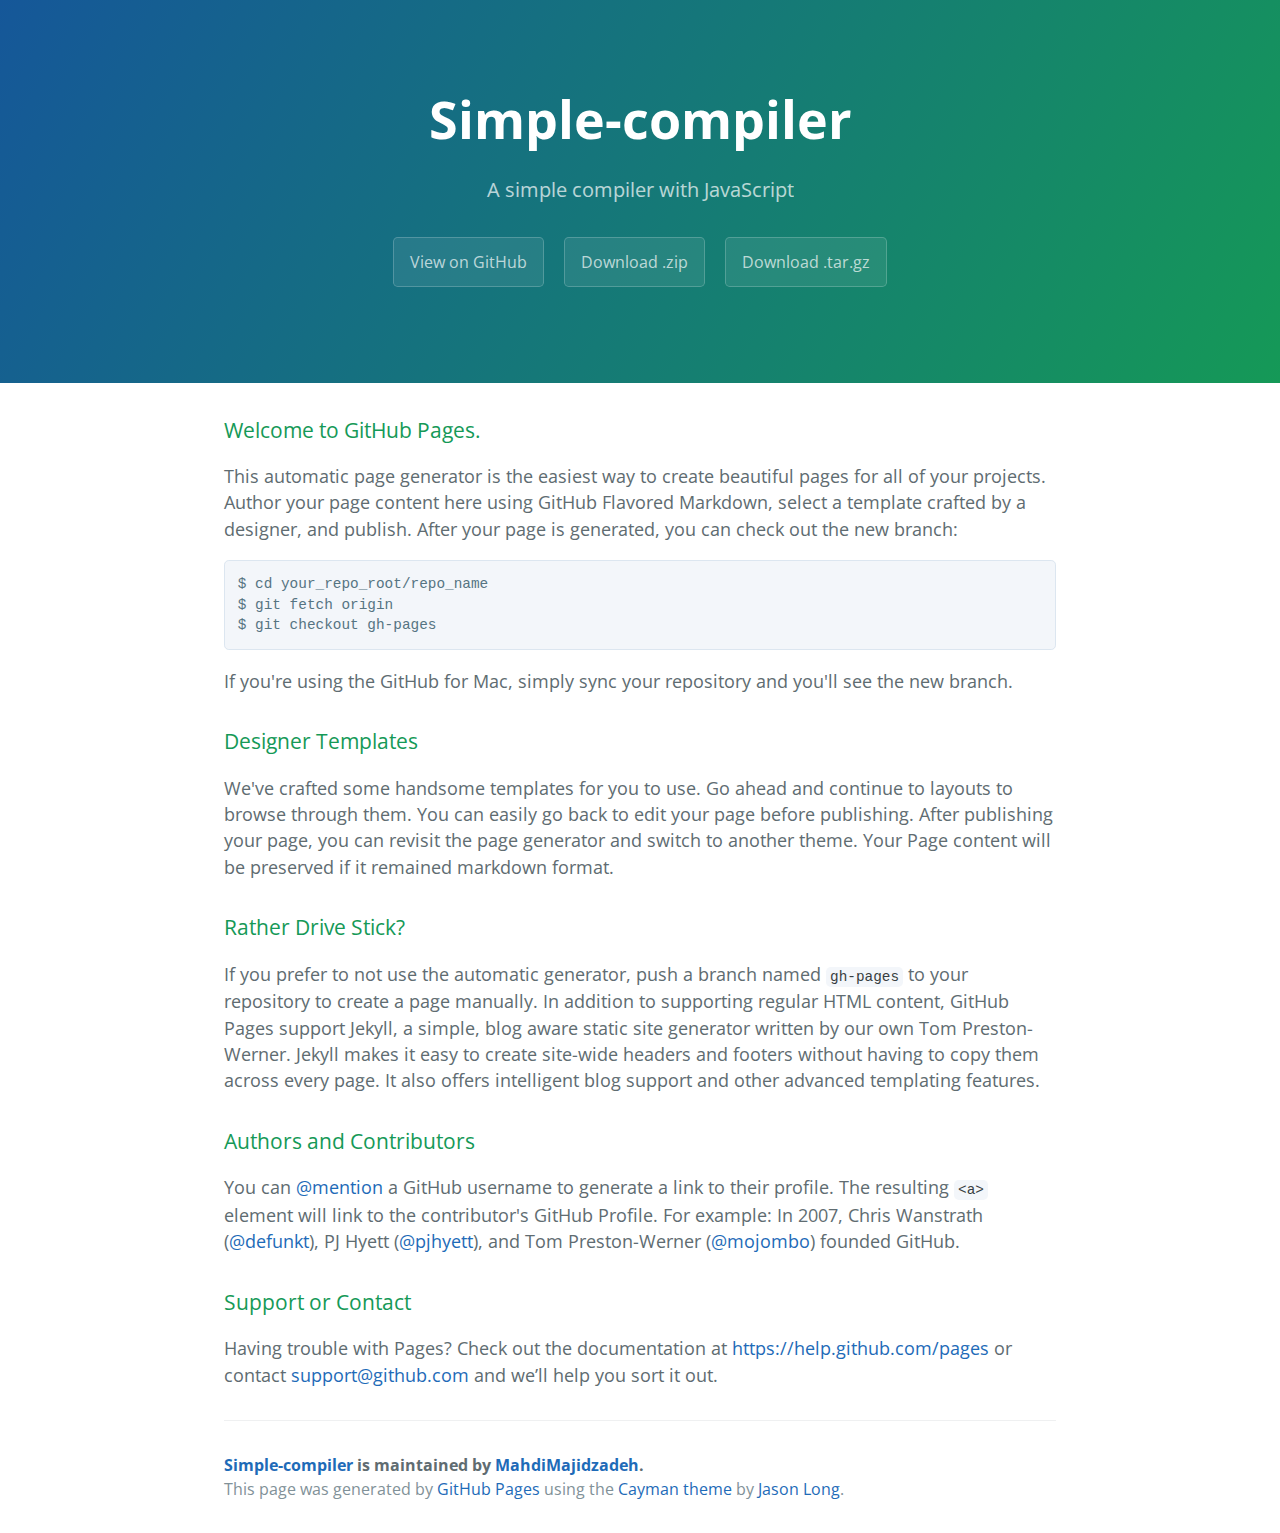
==== index.html @ e1f05516 "Create gh-pages branch via GitHub" ====
<!DOCTYPE html>
<html lang="en-us">
  <head>
    <meta charset="UTF-8">
    <title>Simple-compiler by MahdiMajidzadeh</title>
    <meta name="viewport" content="width=device-width, initial-scale=1">
    <link rel="stylesheet" type="text/css" href="stylesheets/normalize.css" media="screen">
    <link href='http://fonts.googleapis.com/css?family=Open+Sans:400,700' rel='stylesheet' type='text/css'>
    <link rel="stylesheet" type="text/css" href="stylesheets/stylesheet.css" media="screen">
    <link rel="stylesheet" type="text/css" href="stylesheets/github-light.css" media="screen">
  </head>
  <body>
    <section class="page-header">
      <h1 class="project-name">Simple-compiler</h1>
      <h2 class="project-tagline">A simple compiler with JavaScript</h2>
      <a href="https://github.com/MahdiMajidzadeh/simple-compiler" class="btn">View on GitHub</a>
      <a href="https://github.com/MahdiMajidzadeh/simple-compiler/zipball/master" class="btn">Download .zip</a>
      <a href="https://github.com/MahdiMajidzadeh/simple-compiler/tarball/master" class="btn">Download .tar.gz</a>
    </section>

    <section class="main-content">
      <h3>
<a id="welcome-to-github-pages" class="anchor" href="#welcome-to-github-pages" aria-hidden="true"><span class="octicon octicon-link"></span></a>Welcome to GitHub Pages.</h3>

<p>This automatic page generator is the easiest way to create beautiful pages for all of your projects. Author your page content here using GitHub Flavored Markdown, select a template crafted by a designer, and publish. After your page is generated, you can check out the new branch:</p>

<pre><code>$ cd your_repo_root/repo_name
$ git fetch origin
$ git checkout gh-pages
</code></pre>

<p>If you're using the GitHub for Mac, simply sync your repository and you'll see the new branch.</p>

<h3>
<a id="designer-templates" class="anchor" href="#designer-templates" aria-hidden="true"><span class="octicon octicon-link"></span></a>Designer Templates</h3>

<p>We've crafted some handsome templates for you to use. Go ahead and continue to layouts to browse through them. You can easily go back to edit your page before publishing. After publishing your page, you can revisit the page generator and switch to another theme. Your Page content will be preserved if it remained markdown format.</p>

<h3>
<a id="rather-drive-stick" class="anchor" href="#rather-drive-stick" aria-hidden="true"><span class="octicon octicon-link"></span></a>Rather Drive Stick?</h3>

<p>If you prefer to not use the automatic generator, push a branch named <code>gh-pages</code> to your repository to create a page manually. In addition to supporting regular HTML content, GitHub Pages support Jekyll, a simple, blog aware static site generator written by our own Tom Preston-Werner. Jekyll makes it easy to create site-wide headers and footers without having to copy them across every page. It also offers intelligent blog support and other advanced templating features.</p>

<h3>
<a id="authors-and-contributors" class="anchor" href="#authors-and-contributors" aria-hidden="true"><span class="octicon octicon-link"></span></a>Authors and Contributors</h3>

<p>You can <a href="https://github.com/blog/821" class="user-mention">@mention</a> a GitHub username to generate a link to their profile. The resulting <code>&lt;a&gt;</code> element will link to the contributor's GitHub Profile. For example: In 2007, Chris Wanstrath (<a href="https://github.com/defunkt" class="user-mention">@defunkt</a>), PJ Hyett (<a href="https://github.com/pjhyett" class="user-mention">@pjhyett</a>), and Tom Preston-Werner (<a href="https://github.com/mojombo" class="user-mention">@mojombo</a>) founded GitHub.</p>

<h3>
<a id="support-or-contact" class="anchor" href="#support-or-contact" aria-hidden="true"><span class="octicon octicon-link"></span></a>Support or Contact</h3>

<p>Having trouble with Pages? Check out the documentation at <a href="https://help.github.com/pages">https://help.github.com/pages</a> or contact <a href="mailto:support@github.com">support@github.com</a> and we’ll help you sort it out.</p>

      <footer class="site-footer">
        <span class="site-footer-owner"><a href="https://github.com/MahdiMajidzadeh/simple-compiler">Simple-compiler</a> is maintained by <a href="https://github.com/MahdiMajidzadeh">MahdiMajidzadeh</a>.</span>

        <span class="site-footer-credits">This page was generated by <a href="https://pages.github.com">GitHub Pages</a> using the <a href="https://github.com/jasonlong/cayman-theme">Cayman theme</a> by <a href="https://twitter.com/jasonlong">Jason Long</a>.</span>
      </footer>

    </section>

  
  </body>
</html>
---- stylesheets/stylesheet.css ----
* {
  box-sizing: border-box; }

body {
  padding: 0;
  margin: 0;
  font-family: "Open Sans", "Helvetica Neue", Helvetica, Arial, sans-serif;
  font-size: 16px;
  line-height: 1.5;
  color: #606c71; }

a {
  color: #1e6bb8;
  text-decoration: none; }
  a:hover {
    text-decoration: underline; }

.btn {
  display: inline-block;
  margin-bottom: 1rem;
  color: rgba(255, 255, 255, 0.7);
  background-color: rgba(255, 255, 255, 0.08);
  border-color: rgba(255, 255, 255, 0.2);
  border-style: solid;
  border-width: 1px;
  border-radius: 0.3rem;
  transition: color 0.2s, background-color 0.2s, border-color 0.2s; }
  .btn + .btn {
    margin-left: 1rem; }

.btn:hover {
  color: rgba(255, 255, 255, 0.8);
  text-decoration: none;
  background-color: rgba(255, 255, 255, 0.2);
  border-color: rgba(255, 255, 255, 0.3); }

@media screen and (min-width: 64em) {
  .btn {
    padding: 0.75rem 1rem; } }

@media screen and (min-width: 42em) and (max-width: 64em) {
  .btn {
    padding: 0.6rem 0.9rem;
    font-size: 0.9rem; } }

@media screen and (max-width: 42em) {
  .btn {
    display: block;
    width: 100%;
    padding: 0.75rem;
    font-size: 0.9rem; }
    .btn + .btn {
      margin-top: 1rem;
      margin-left: 0; } }

.page-header {
  color: #fff;
  text-align: center;
  background-color: #159957;
  background-image: linear-gradient(120deg, #155799, #159957); }

@media screen and (min-width: 64em) {
  .page-header {
    padding: 5rem 6rem; } }

@media screen and (min-width: 42em) and (max-width: 64em) {
  .page-header {
    padding: 3rem 4rem; } }

@media screen and (max-width: 42em) {
  .page-header {
    padding: 2rem 1rem; } }

.project-name {
  margin-top: 0;
  margin-bottom: 0.1rem; }

@media screen and (min-width: 64em) {
  .project-name {
    font-size: 3.25rem; } }

@media screen and (min-width: 42em) and (max-width: 64em) {
  .project-name {
    font-size: 2.25rem; } }

@media screen and (max-width: 42em) {
  .project-name {
    font-size: 1.75rem; } }

.project-tagline {
  margin-bottom: 2rem;
  font-weight: normal;
  opacity: 0.7; }

@media screen and (min-width: 64em) {
  .project-tagline {
    font-size: 1.25rem; } }

@media screen and (min-width: 42em) and (max-width: 64em) {
  .project-tagline {
    font-size: 1.15rem; } }

@media screen and (max-width: 42em) {
  .project-tagline {
    font-size: 1rem; } }

.main-content :first-child {
  margin-top: 0; }
.main-content img {
  max-width: 100%; }
.main-content h1, .main-content h2, .main-content h3, .main-content h4, .main-content h5, .main-content h6 {
  margin-top: 2rem;
  margin-bottom: 1rem;
  font-weight: normal;
  color: #159957; }
.main-content p {
  margin-bottom: 1em; }
.main-content code {
  padding: 2px 4px;
  font-family: Consolas, "Liberation Mono", Menlo, Courier, monospace;
  font-size: 0.9rem;
  color: #383e41;
  background-color: #f3f6fa;
  border-radius: 0.3rem; }
.main-content pre {
  padding: 0.8rem;
  margin-top: 0;
  margin-bottom: 1rem;
  font: 1rem Consolas, "Liberation Mono", Menlo, Courier, monospace;
  color: #567482;
  word-wrap: normal;
  background-color: #f3f6fa;
  border: solid 1px #dce6f0;
  border-radius: 0.3rem; }
  .main-content pre > code {
    padding: 0;
    margin: 0;
    font-size: 0.9rem;
    color: #567482;
    word-break: normal;
    white-space: pre;
    background: transparent;
    border: 0; }
.main-content .highlight {
  margin-bottom: 1rem; }
  .main-content .highlight pre {
    margin-bottom: 0;
    word-break: normal; }
.main-content .highlight pre, .main-content pre {
  padding: 0.8rem;
  overflow: auto;
  font-size: 0.9rem;
  line-height: 1.45;
  border-radius: 0.3rem; }
.main-content pre code, .main-content pre tt {
  display: inline;
  max-width: initial;
  padding: 0;
  margin: 0;
  overflow: initial;
  line-height: inherit;
  word-wrap: normal;
  background-color: transparent;
  border: 0; }
  .main-content pre code:before, .main-content pre code:after, .main-content pre tt:before, .main-content pre tt:after {
    content: normal; }
.main-content ul, .main-content ol {
  margin-top: 0; }
.main-content blockquote {
  padding: 0 1rem;
  margin-left: 0;
  color: #819198;
  border-left: 0.3rem solid #dce6f0; }
  .main-content blockquote > :first-child {
    margin-top: 0; }
  .main-content blockquote > :last-child {
    margin-bottom: 0; }
.main-content table {
  display: block;
  width: 100%;
  overflow: auto;
  word-break: normal;
  word-break: keep-all; }
  .main-content table th {
    font-weight: bold; }
  .main-content table th, .main-content table td {
    padding: 0.5rem 1rem;
    border: 1px solid #e9ebec; }
.main-content dl {
  padding: 0; }
  .main-content dl dt {
    padding: 0;
    margin-top: 1rem;
    font-size: 1rem;
    font-weight: bold; }
  .main-content dl dd {
    padding: 0;
    margin-bottom: 1rem; }
.main-content hr {
  height: 2px;
  padding: 0;
  margin: 1rem 0;
  background-color: #eff0f1;
  border: 0; }

@media screen and (min-width: 64em) {
  .main-content {
    max-width: 64rem;
    padding: 2rem 6rem;
    margin: 0 auto;
    font-size: 1.1rem; } }

@media screen and (min-width: 42em) and (max-width: 64em) {
  .main-content {
    padding: 2rem 4rem;
    font-size: 1.1rem; } }

@media screen and (max-width: 42em) {
  .main-content {
    padding: 2rem 1rem;
    font-size: 1rem; } }

.site-footer {
  padding-top: 2rem;
  margin-top: 2rem;
  border-top: solid 1px #eff0f1; }

.site-footer-owner {
  display: block;
  font-weight: bold; }

.site-footer-credits {
  color: #819198; }

@media screen and (min-width: 64em) {
  .site-footer {
    font-size: 1rem; } }

@media screen and (min-width: 42em) and (max-width: 64em) {
  .site-footer {
    font-size: 1rem; } }

@media screen and (max-width: 42em) {
  .site-footer {
    font-size: 0.9rem; } }
---- stylesheets/github-light.css ----
/*
   Copyright 2014 GitHub Inc.

   Licensed under the Apache License, Version 2.0 (the "License");
   you may not use this file except in compliance with the License.
   You may obtain a copy of the License at

       http://www.apache.org/licenses/LICENSE-2.0

   Unless required by applicable law or agreed to in writing, software
   distributed under the License is distributed on an "AS IS" BASIS,
   WITHOUT WARRANTIES OR CONDITIONS OF ANY KIND, either express or implied.
   See the License for the specific language governing permissions and
   limitations under the License.

*/

.pl-c /* comment */ {
  color: #969896;
}

.pl-c1      /* constant, markup.raw, meta.diff.header, meta.module-reference, meta.property-name, support, support.constant, support.variable, variable.other.constant */,
.pl-s .pl-v /* string variable */ {
  color: #0086b3;
}

.pl-e  /* entity */,
.pl-en /* entity.name */ {
  color: #795da3;
}

.pl-s .pl-s1 /* string source */,
.pl-smi      /* storage.modifier.import, storage.modifier.package, storage.type.java, variable.other, variable.parameter.function */ {
  color: #333;
}

.pl-ent /* entity.name.tag */ {
  color: #63a35c;
}

.pl-k /* keyword, storage, storage.type */ {
  color: #a71d5d;
}

.pl-pds              /* punctuation.definition.string, string.regexp.character-class */,
.pl-s                /* string */,
.pl-s .pl-pse .pl-s1 /* string punctuation.section.embedded source */,
.pl-sr               /* string.regexp */,
.pl-sr .pl-cce       /* string.regexp constant.character.escape */,
.pl-sr .pl-sra       /* string.regexp string.regexp.arbitrary-repitition */,
.pl-sr .pl-sre       /* string.regexp source.ruby.embedded */ {
  color: #183691;
}

.pl-v /* variable */ {
  color: #ed6a43;
}

.pl-id /* invalid.deprecated */ {
  color: #b52a1d;
}

.pl-ii /* invalid.illegal */ {
  background-color: #b52a1d;
  color: #f8f8f8;
}

.pl-sr .pl-cce /* string.regexp constant.character.escape */ {
  color: #63a35c;
  font-weight: bold;
}

.pl-ml /* markup.list */ {
  color: #693a17;
}

.pl-mh        /* markup.heading */,
.pl-mh .pl-en /* markup.heading entity.name */,
.pl-ms        /* meta.separator */ {
  color: #1d3e81;
  font-weight: bold;
}

.pl-mq /* markup.quote */ {
  color: #008080;
}

.pl-mi /* markup.italic */ {
  color: #333;
  font-style: italic;
}

.pl-mb /* markup.bold */ {
  color: #333;
  font-weight: bold;
}

.pl-md /* markup.deleted, meta.diff.header.from-file */ {
  background-color: #ffecec;
  color: #bd2c00;
}

.pl-mi1 /* markup.inserted, meta.diff.header.to-file */ {
  background-color: #eaffea;
  color: #55a532;
}

.pl-mdr /* meta.diff.range */ {
  color: #795da3;
  font-weight: bold;
}

.pl-mo /* meta.output */ {
  color: #1d3e81;
}
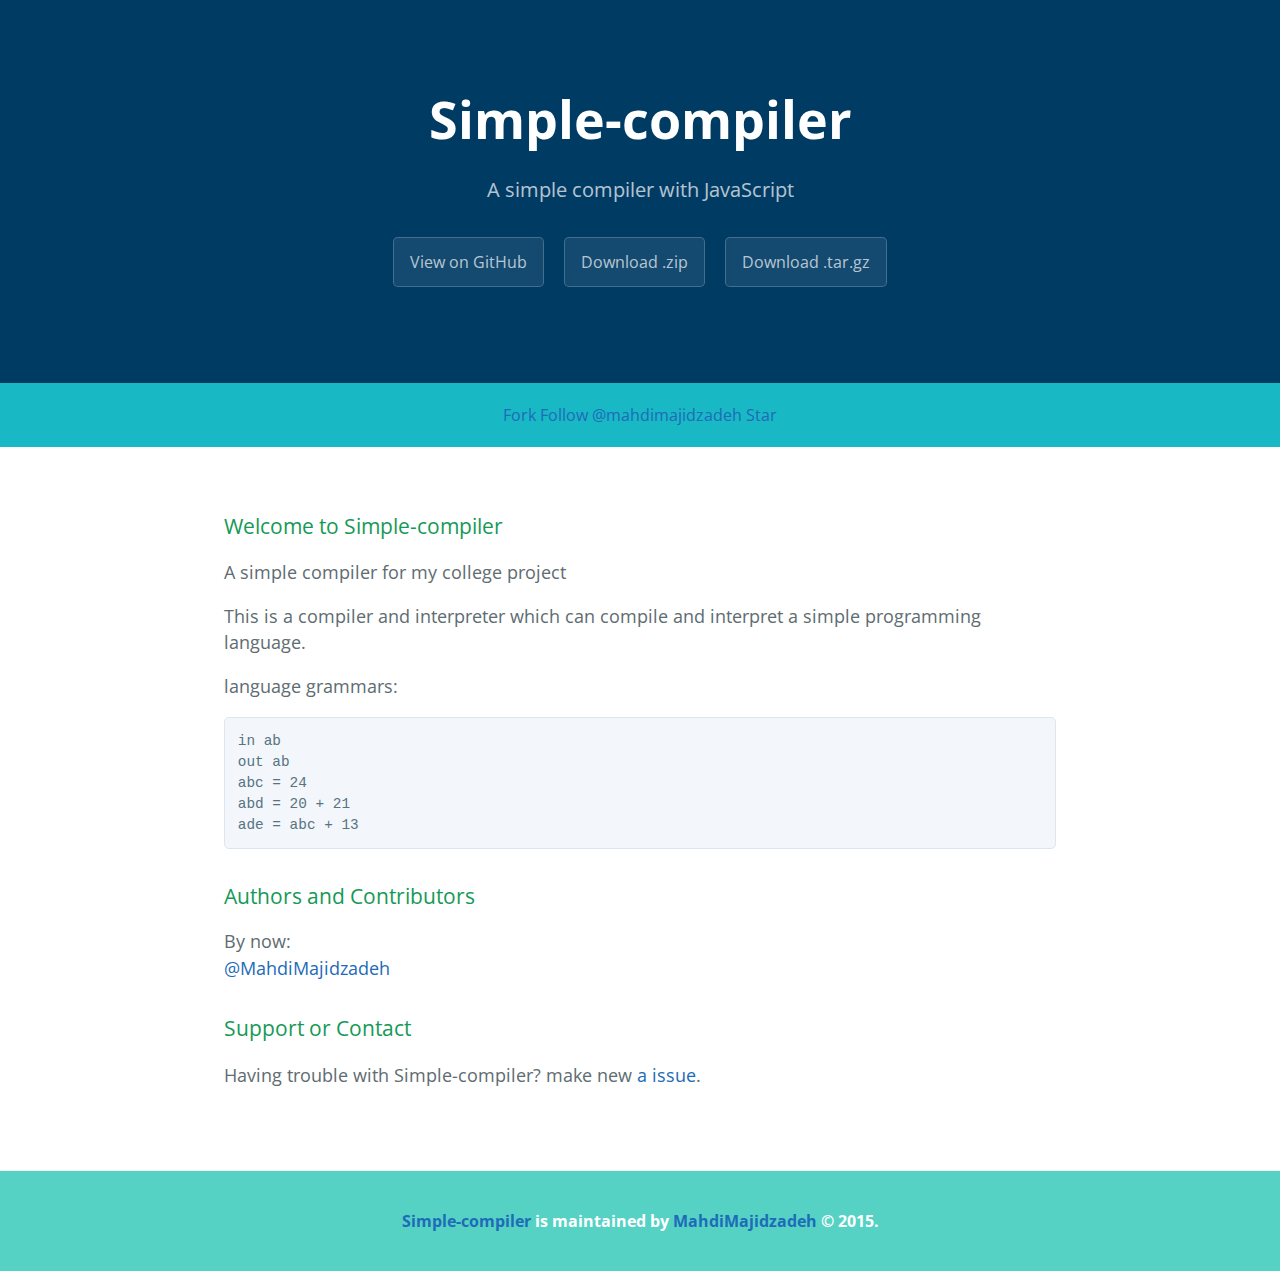
==== commit b945040d: "some changes in both style and content" ====
--- a/index.html
+++ b/index.html
@@ -1,65 +1,61 @@
 <!DOCTYPE html>
 <html lang="en-us">
-  <head>
-    <meta charset="UTF-8">
-    <title>Simple-compiler by MahdiMajidzadeh</title>
-    <meta name="viewport" content="width=device-width, initial-scale=1">
-    <link rel="stylesheet" type="text/css" href="stylesheets/normalize.css" media="screen">
-    <link href='http://fonts.googleapis.com/css?family=Open+Sans:400,700' rel='stylesheet' type='text/css'>
-    <link rel="stylesheet" type="text/css" href="stylesheets/stylesheet.css" media="screen">
-    <link rel="stylesheet" type="text/css" href="stylesheets/github-light.css" media="screen">
-  </head>
-  <body>
-    <section class="page-header">
-      <h1 class="project-name">Simple-compiler</h1>
-      <h2 class="project-tagline">A simple compiler with JavaScript</h2>
-      <a href="https://github.com/MahdiMajidzadeh/simple-compiler" class="btn">View on GitHub</a>
-      <a href="https://github.com/MahdiMajidzadeh/simple-compiler/zipball/master" class="btn">Download .zip</a>
-      <a href="https://github.com/MahdiMajidzadeh/simple-compiler/tarball/master" class="btn">Download .tar.gz</a>
-    </section>
 
-    <section class="main-content">
-      <h3>
-<a id="welcome-to-github-pages" class="anchor" href="#welcome-to-github-pages" aria-hidden="true"><span class="octicon octicon-link"></span></a>Welcome to GitHub Pages.</h3>
+<head>
+	<meta charset="UTF-8">
+	<title>Simple-compiler by MahdiMajidzadeh</title>
+	<meta name="viewport" content="width=device-width, initial-scale=1">
+	<link rel="stylesheet" type="text/css" href="stylesheets/normalize.css" media="screen">
+	<link href='http://fonts.googleapis.com/css?family=Open+Sans:400,700' rel='stylesheet' type='text/css'>
+	<link rel="stylesheet" type="text/css" href="stylesheets/stylesheet.css" media="screen">
+	<link rel="stylesheet" type="text/css" href="stylesheets/github-light.css" media="screen">
+</head>
 
-<p>This automatic page generator is the easiest way to create beautiful pages for all of your projects. Author your page content here using GitHub Flavored Markdown, select a template crafted by a designer, and publish. After your page is generated, you can check out the new branch:</p>
+<body>
+	<section class="page-header">
+		<h1 class="project-name">Simple-compiler</h1>
+		<h2 class="project-tagline">A simple compiler with JavaScript</h2>
+		<a href="https://github.com/MahdiMajidzadeh/simple-compiler" class="btn">View on GitHub</a>
+		<a href="https://github.com/MahdiMajidzadeh/simple-compiler/zipball/master" class="btn">Download .zip</a>
+		<a href="https://github.com/MahdiMajidzadeh/simple-compiler/tarball/master" class="btn">Download .tar.gz</a>
+	</section>
+	<section class="btnarea">
+		<a class="github-button" href="https://github.com/mahdimajidzadeh/simple-compiler/fork" aria-label="Fork mahdimajidzadeh/simple-compiler on GitHub">Fork</a>
+		<a class="github-button" href="https://github.com/mahdimajidzadeh" aria-label="Follow @mahdimajidzadeh on GitHub">Follow @mahdimajidzadeh</a>
+		<a class="github-button" href="https://github.com/mahdimajidzadeh/simple-compiler" aria-label="Star mahdimajidzadeh/simple-compiler on GitHub">Star</a>
+	</section>
 
-<pre><code>$ cd your_repo_root/repo_name
-$ git fetch origin
-$ git checkout gh-pages
-</code></pre>
+	<section class="main-content">
+		<a href="https://github.com/mahdimajidzadeh/simple-compiler"><h3>Welcome to Simple-compiler</h3></a>
 
-<p>If you're using the GitHub for Mac, simply sync your repository and you'll see the new branch.</p>
+		<p>A simple compiler for my college project</p>
+<p>
+This is a compiler and interpreter which can compile and interpret a simple programming language.
+</p>
+<p>language grammars:</p>
+<pre>
+in ab
+out ab
+abc = 24
+abd = 20 + 21
+ade = abc + 13</pre>
 
-<h3>
-<a id="designer-templates" class="anchor" href="#designer-templates" aria-hidden="true"><span class="octicon octicon-link"></span></a>Designer Templates</h3>
+		<h3>Authors and Contributors</h3>
+		<p class="mention">By now:</p>
+		<p class="mention"><a href="https://github.com/mahdimajidzadeh" class="user-mention">@MahdiMajidzadeh</a></p>
 
-<p>We've crafted some handsome templates for you to use. Go ahead and continue to layouts to browse through them. You can easily go back to edit your page before publishing. After publishing your page, you can revisit the page generator and switch to another theme. Your Page content will be preserved if it remained markdown format.</p>
-
-<h3>
-<a id="rather-drive-stick" class="anchor" href="#rather-drive-stick" aria-hidden="true"><span class="octicon octicon-link"></span></a>Rather Drive Stick?</h3>
-
-<p>If you prefer to not use the automatic generator, push a branch named <code>gh-pages</code> to your repository to create a page manually. In addition to supporting regular HTML content, GitHub Pages support Jekyll, a simple, blog aware static site generator written by our own Tom Preston-Werner. Jekyll makes it easy to create site-wide headers and footers without having to copy them across every page. It also offers intelligent blog support and other advanced templating features.</p>
-
-<h3>
-<a id="authors-and-contributors" class="anchor" href="#authors-and-contributors" aria-hidden="true"><span class="octicon octicon-link"></span></a>Authors and Contributors</h3>
-
-<p>You can <a href="https://github.com/blog/821" class="user-mention">@mention</a> a GitHub username to generate a link to their profile. The resulting <code>&lt;a&gt;</code> element will link to the contributor's GitHub Profile. For example: In 2007, Chris Wanstrath (<a href="https://github.com/defunkt" class="user-mention">@defunkt</a>), PJ Hyett (<a href="https://github.com/pjhyett" class="user-mention">@pjhyett</a>), and Tom Preston-Werner (<a href="https://github.com/mojombo" class="user-mention">@mojombo</a>) founded GitHub.</p>
-
-<h3>
+		<h3>
 <a id="support-or-contact" class="anchor" href="#support-or-contact" aria-hidden="true"><span class="octicon octicon-link"></span></a>Support or Contact</h3>
 
-<p>Having trouble with Pages? Check out the documentation at <a href="https://help.github.com/pages">https://help.github.com/pages</a> or contact <a href="mailto:support@github.com">support@github.com</a> and we’ll help you sort it out.</p>
+		<p>Having trouble with Simple-compiler? make new <a href="https://github.com/MahdiMajidzadeh/simple-compiler/issues">a issue</a>.</p>
 
-      <footer class="site-footer">
-        <span class="site-footer-owner"><a href="https://github.com/MahdiMajidzadeh/simple-compiler">Simple-compiler</a> is maintained by <a href="https://github.com/MahdiMajidzadeh">MahdiMajidzadeh</a>.</span>
+	</section>
+	<footer class="site-footer">
+			<span class="site-footer-owner"><a href="https://github.com/MahdiMajidzadeh/simple-compiler">Simple-compiler</a> is maintained by <a href="https://github.com/MahdiMajidzadeh">MahdiMajidzadeh</a> &copy; 2015.</span>
 
-        <span class="site-footer-credits">This page was generated by <a href="https://pages.github.com">GitHub Pages</a> using the <a href="https://github.com/jasonlong/cayman-theme">Cayman theme</a> by <a href="https://twitter.com/jasonlong">Jason Long</a>.</span>
-      </footer>
+		</footer>
+	<script async defer id="github-bjs" src="https://buttons.github.io/buttons.js"></script>
 
-    </section>
+</body>
 
-  
-  </body>
-</html>
-
+</html>--- a/stylesheets/stylesheet.css
+++ b/stylesheets/stylesheet.css
@@ -1,245 +1,374 @@
 * {
-  box-sizing: border-box; }
+	box-sizing: border-box;
+}
 
 body {
-  padding: 0;
-  margin: 0;
-  font-family: "Open Sans", "Helvetica Neue", Helvetica, Arial, sans-serif;
-  font-size: 16px;
-  line-height: 1.5;
-  color: #606c71; }
+	padding: 0;
+	margin: 0;
+	font-family: "Open Sans", "Helvetica Neue", Helvetica, Arial, sans-serif;
+	font-size: 16px;
+	line-height: 1.5;
+	color: #606c71;
+}
 
 a {
-  color: #1e6bb8;
-  text-decoration: none; }
-  a:hover {
-    text-decoration: underline; }
+	color: #1e6bb8;
+	text-decoration: none;
+}
+
+a:hover {
+	text-decoration: underline;
+}
 
 .btn {
-  display: inline-block;
-  margin-bottom: 1rem;
-  color: rgba(255, 255, 255, 0.7);
-  background-color: rgba(255, 255, 255, 0.08);
-  border-color: rgba(255, 255, 255, 0.2);
-  border-style: solid;
-  border-width: 1px;
-  border-radius: 0.3rem;
-  transition: color 0.2s, background-color 0.2s, border-color 0.2s; }
-  .btn + .btn {
-    margin-left: 1rem; }
+	display: inline-block;
+	margin-bottom: 1rem;
+	color: rgba(255, 255, 255, 0.7);
+	background-color: rgba(255, 255, 255, 0.08);
+	border-color: rgba(255, 255, 255, 0.2);
+	border-style: solid;
+	border-width: 1px;
+	border-radius: 0.3rem;
+	transition: color 0.2s, background-color 0.2s, border-color 0.2s;
+}
+
+.btn + .btn {
+	margin-left: 1rem;
+}
 
 .btn:hover {
-  color: rgba(255, 255, 255, 0.8);
-  text-decoration: none;
-  background-color: rgba(255, 255, 255, 0.2);
-  border-color: rgba(255, 255, 255, 0.3); }
-
-@media screen and (min-width: 64em) {
-  .btn {
-    padding: 0.75rem 1rem; } }
-
-@media screen and (min-width: 42em) and (max-width: 64em) {
-  .btn {
-    padding: 0.6rem 0.9rem;
-    font-size: 0.9rem; } }
-
-@media screen and (max-width: 42em) {
-  .btn {
-    display: block;
-    width: 100%;
-    padding: 0.75rem;
-    font-size: 0.9rem; }
-    .btn + .btn {
-      margin-top: 1rem;
-      margin-left: 0; } }
+	color: rgba(255, 255, 255, 0.8);
+	text-decoration: none;
+	background-color: rgba(255, 255, 255, 0.2);
+	border-color: rgba(255, 255, 255, 0.3);
+}
+
+@media screen and (min-width: 64em) {
+	.btn {
+		padding: 0.75rem 1rem;
+	}
+}
+
+@media screen and (min-width: 42em) and (max-width: 64em) {
+	.btn {
+		padding: 0.6rem 0.9rem;
+		font-size: 0.9rem;
+	}
+}
+
+@media screen and (max-width: 42em) {
+	.btn {
+		display: block;
+		width: 100%;
+		padding: 0.75rem;
+		font-size: 0.9rem;
+	}
+	.btn + .btn {
+		margin-top: 1rem;
+		margin-left: 0;
+	}
+}
 
 .page-header {
-  color: #fff;
-  text-align: center;
-  background-color: #159957;
-  background-image: linear-gradient(120deg, #155799, #159957); }
-
-@media screen and (min-width: 64em) {
-  .page-header {
-    padding: 5rem 6rem; } }
-
-@media screen and (min-width: 42em) and (max-width: 64em) {
-  .page-header {
-    padding: 3rem 4rem; } }
-
-@media screen and (max-width: 42em) {
-  .page-header {
-    padding: 2rem 1rem; } }
+	color: #fff;
+	text-align: center;
+	background-color: #003B64;
+}
+
+@media screen and (min-width: 64em) {
+	.page-header {
+		padding: 5rem 6rem;
+	}
+}
+
+@media screen and (min-width: 42em) and (max-width: 64em) {
+	.page-header {
+		padding: 3rem 4rem;
+	}
+}
+
+@media screen and (max-width: 42em) {
+	.page-header {
+		padding: 2rem 1rem;
+	}
+}
 
 .project-name {
-  margin-top: 0;
-  margin-bottom: 0.1rem; }
-
-@media screen and (min-width: 64em) {
-  .project-name {
-    font-size: 3.25rem; } }
-
-@media screen and (min-width: 42em) and (max-width: 64em) {
-  .project-name {
-    font-size: 2.25rem; } }
-
-@media screen and (max-width: 42em) {
-  .project-name {
-    font-size: 1.75rem; } }
+	margin-top: 0;
+	margin-bottom: 0.1rem;
+}
+
+@media screen and (min-width: 64em) {
+	.project-name {
+		font-size: 3.25rem;
+	}
+}
+
+@media screen and (min-width: 42em) and (max-width: 64em) {
+	.project-name {
+		font-size: 2.25rem;
+	}
+}
+
+@media screen and (max-width: 42em) {
+	.project-name {
+		font-size: 1.75rem;
+	}
+}
 
 .project-tagline {
-  margin-bottom: 2rem;
-  font-weight: normal;
-  opacity: 0.7; }
-
-@media screen and (min-width: 64em) {
-  .project-tagline {
-    font-size: 1.25rem; } }
-
-@media screen and (min-width: 42em) and (max-width: 64em) {
-  .project-tagline {
-    font-size: 1.15rem; } }
-
-@media screen and (max-width: 42em) {
-  .project-tagline {
-    font-size: 1rem; } }
-
-.main-content :first-child {
-  margin-top: 0; }
+	margin-bottom: 2rem;
+	font-weight: normal;
+	opacity: 0.7;
+}
+
+@media screen and (min-width: 64em) {
+	.project-tagline {
+		font-size: 1.25rem;
+	}
+}
+
+@media screen and (min-width: 42em) and (max-width: 64em) {
+	.project-tagline {
+		font-size: 1.15rem;
+	}
+}
+
+@media screen and (max-width: 42em) {
+	.project-tagline {
+		font-size: 1rem;
+	}
+}
+
+.main-content:first-child {
+	margin-top: 0;
+}
+
 .main-content img {
-  max-width: 100%; }
-.main-content h1, .main-content h2, .main-content h3, .main-content h4, .main-content h5, .main-content h6 {
-  margin-top: 2rem;
-  margin-bottom: 1rem;
-  font-weight: normal;
-  color: #159957; }
+	max-width: 100%;
+}
+
+.main-content h1,
+.main-content h2,
+.main-content h3,
+.main-content h4,
+.main-content h5,
+.main-content h6 {
+	margin-top: 2rem;
+	margin-bottom: 1rem;
+	font-weight: normal;
+	color: #159957;
+}
+
 .main-content p {
-  margin-bottom: 1em; }
+	margin-bottom: 1em;
+}
+
 .main-content code {
-  padding: 2px 4px;
-  font-family: Consolas, "Liberation Mono", Menlo, Courier, monospace;
-  font-size: 0.9rem;
-  color: #383e41;
-  background-color: #f3f6fa;
-  border-radius: 0.3rem; }
+	padding: 2px 4px;
+	font-family: Consolas, "Liberation Mono", Menlo, Courier, monospace;
+	font-size: 0.9rem;
+	color: #383e41;
+	background-color: #f3f6fa;
+	border-radius: 0.3rem;
+}
+
 .main-content pre {
-  padding: 0.8rem;
-  margin-top: 0;
-  margin-bottom: 1rem;
-  font: 1rem Consolas, "Liberation Mono", Menlo, Courier, monospace;
-  color: #567482;
-  word-wrap: normal;
-  background-color: #f3f6fa;
-  border: solid 1px #dce6f0;
-  border-radius: 0.3rem; }
-  .main-content pre > code {
-    padding: 0;
-    margin: 0;
-    font-size: 0.9rem;
-    color: #567482;
-    word-break: normal;
-    white-space: pre;
-    background: transparent;
-    border: 0; }
+	padding: 0.8rem;
+	margin-top: 0;
+	margin-bottom: 1rem;
+	font: 1rem Consolas, "Liberation Mono", Menlo, Courier, monospace;
+	color: #567482;
+	word-wrap: normal;
+	background-color: #f3f6fa;
+	border: solid 1px #dce6f0;
+	border-radius: 0.3rem;
+}
+
+.main-content pre > code {
+	padding: 0;
+	margin: 0;
+	font-size: 0.9rem;
+	color: #567482;
+	word-break: normal;
+	white-space: pre;
+	background: transparent;
+	border: 0;
+}
+
 .main-content .highlight {
-  margin-bottom: 1rem; }
-  .main-content .highlight pre {
-    margin-bottom: 0;
-    word-break: normal; }
-.main-content .highlight pre, .main-content pre {
-  padding: 0.8rem;
-  overflow: auto;
-  font-size: 0.9rem;
-  line-height: 1.45;
-  border-radius: 0.3rem; }
-.main-content pre code, .main-content pre tt {
-  display: inline;
-  max-width: initial;
-  padding: 0;
-  margin: 0;
-  overflow: initial;
-  line-height: inherit;
-  word-wrap: normal;
-  background-color: transparent;
-  border: 0; }
-  .main-content pre code:before, .main-content pre code:after, .main-content pre tt:before, .main-content pre tt:after {
-    content: normal; }
-.main-content ul, .main-content ol {
-  margin-top: 0; }
+	margin-bottom: 1rem;
+}
+
+.main-content .highlight pre {
+	margin-bottom: 0;
+	word-break: normal;
+}
+
+.main-content .highlight pre,
+.main-content pre {
+	padding: 0.8rem;
+	overflow: auto;
+	font-size: 0.9rem;
+	line-height: 1.45;
+	border-radius: 0.3rem;
+}
+
+.main-content pre code,
+.main-content pre tt {
+	display: inline;
+	max-width: initial;
+	padding: 0;
+	margin: 0;
+	overflow: initial;
+	line-height: inherit;
+	word-wrap: normal;
+	background-color: transparent;
+	border: 0;
+}
+
+.main-content pre code:before,
+.main-content pre code:after,
+.main-content pre tt:before,
+.main-content pre tt:after {
+	content: normal;
+}
+
+.main-content ul,
+.main-content ol {
+	margin-top: 0;
+}
+
 .main-content blockquote {
-  padding: 0 1rem;
-  margin-left: 0;
-  color: #819198;
-  border-left: 0.3rem solid #dce6f0; }
-  .main-content blockquote > :first-child {
-    margin-top: 0; }
-  .main-content blockquote > :last-child {
-    margin-bottom: 0; }
+	padding: 0 1rem;
+	margin-left: 0;
+	color: #819198;
+	border-left: 0.3rem solid #dce6f0;
+}
+
+.main-content blockquote >:first-child {
+	margin-top: 0;
+}
+
+.main-content blockquote >:last-child {
+	margin-bottom: 0;
+}
+
 .main-content table {
-  display: block;
-  width: 100%;
-  overflow: auto;
-  word-break: normal;
-  word-break: keep-all; }
-  .main-content table th {
-    font-weight: bold; }
-  .main-content table th, .main-content table td {
-    padding: 0.5rem 1rem;
-    border: 1px solid #e9ebec; }
+	display: block;
+	width: 100%;
+	overflow: auto;
+	word-break: normal;
+	word-break: keep-all;
+}
+
+.main-content table th {
+	font-weight: bold;
+}
+
+.main-content table th,
+.main-content table td {
+	padding: 0.5rem 1rem;
+	border: 1px solid #e9ebec;
+}
+
 .main-content dl {
-  padding: 0; }
-  .main-content dl dt {
-    padding: 0;
-    margin-top: 1rem;
-    font-size: 1rem;
-    font-weight: bold; }
-  .main-content dl dd {
-    padding: 0;
-    margin-bottom: 1rem; }
+	padding: 0;
+}
+
+.main-content dl dt {
+	padding: 0;
+	margin-top: 1rem;
+	font-size: 1rem;
+	font-weight: bold;
+}
+
+.main-content dl dd {
+	padding: 0;
+	margin-bottom: 1rem;
+}
+
 .main-content hr {
-  height: 2px;
-  padding: 0;
-  margin: 1rem 0;
-  background-color: #eff0f1;
-  border: 0; }
-
-@media screen and (min-width: 64em) {
-  .main-content {
-    max-width: 64rem;
-    padding: 2rem 6rem;
-    margin: 0 auto;
-    font-size: 1.1rem; } }
-
-@media screen and (min-width: 42em) and (max-width: 64em) {
-  .main-content {
-    padding: 2rem 4rem;
-    font-size: 1.1rem; } }
-
-@media screen and (max-width: 42em) {
-  .main-content {
-    padding: 2rem 1rem;
-    font-size: 1rem; } }
+	height: 2px;
+	padding: 0;
+	margin: 1rem 0;
+	background-color: #eff0f1;
+	border: 0;
+}
+
+@media screen and (min-width: 64em) {
+	.main-content {
+		max-width: 64rem;
+		padding: 2rem 6rem;
+		margin: 0 auto;
+		font-size: 1.1rem;
+	}
+}
+
+@media screen and (min-width: 42em) and (max-width: 64em) {
+	.main-content {
+		padding: 2rem 4rem;
+		font-size: 1.1rem;
+	}
+}
+
+@media screen and (max-width: 42em) {
+	.main-content {
+		padding: 2rem 1rem;
+		font-size: 1rem;
+	}
+}
 
 .site-footer {
-  padding-top: 2rem;
-  margin-top: 2rem;
-  border-top: solid 1px #eff0f1; }
+	padding-top: 2rem;
+	margin-top: 2rem;
+	border-top: solid 1px #eff0f1;
+}
 
 .site-footer-owner {
-  display: block;
-  font-weight: bold; }
+	display: block;
+	font-weight: bold;
+}
 
 .site-footer-credits {
-  color: #819198; }
-
-@media screen and (min-width: 64em) {
-  .site-footer {
-    font-size: 1rem; } }
-
-@media screen and (min-width: 42em) and (max-width: 64em) {
-  .site-footer {
-    font-size: 1rem; } }
-
-@media screen and (max-width: 42em) {
-  .site-footer {
-    font-size: 0.9rem; } }
+	color: #819198;
+}
+
+@media screen and (min-width: 64em) {
+	.site-footer {
+		font-size: 1rem;
+	}
+}
+
+@media screen and (min-width: 42em) and (max-width: 64em) {
+	.site-footer {
+		font-size: 1rem;
+	}
+}
+
+@media screen and (max-width: 42em) {
+	.site-footer {
+		font-size: 0.9rem;
+	}
+}
+
+.btnarea {
+	text-align: center;
+	padding: 20px;
+	background: #19B8C5;
+}
+
+.btnarea iframe {
+	margin: 0px 15px;
+}
+
+.mention{
+	margin: 0 !important;	
+}
+
+footer.site-footer {
+    text-align: center;
+    background: #55D2C4;
+    padding: 38px;
+	color: #fff;
+}